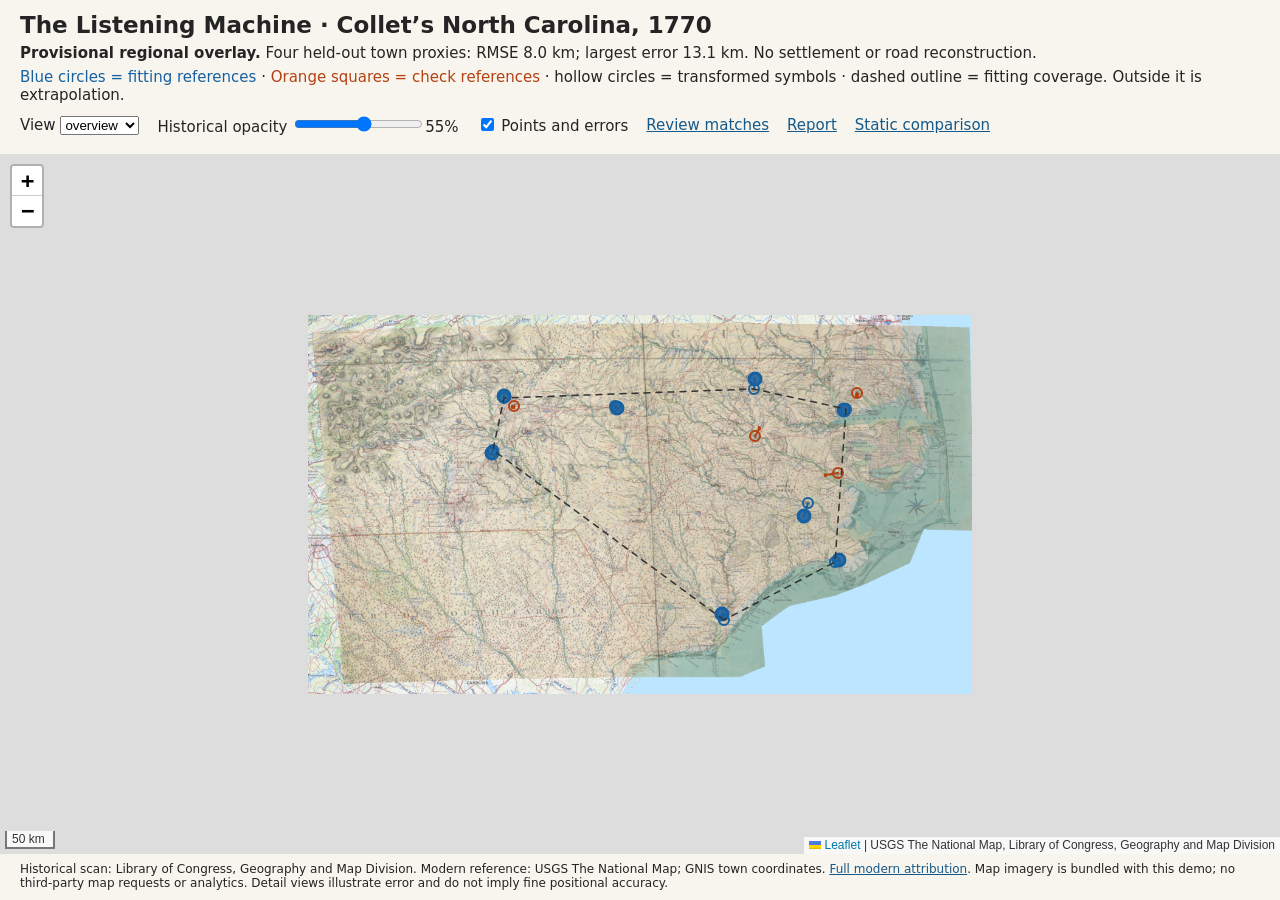
==== preview/index.html @ b402f7aa "Publish provisional Collet georeferencing demo" ====
<!doctype html>
<html lang="en"><head><meta charset="utf-8"><meta name="viewport" content="width=device-width, initial-scale=1"><title>The Listening Machine — Collet 1770</title><link rel="stylesheet" href="leaflet.css"><style>
*{box-sizing:border-box}body{margin:0;font:15px system-ui;color:#242424;background:#f8f5ee}header{padding:12px 20px}h1{font-size:23px;margin:0 0 4px}p{margin:6px 0}.controls{display:flex;flex-wrap:wrap;gap:18px;align-items:center;margin-top:10px}#map{height:calc(100vh - 200px);min-height:420px}a{color:#14598a}.fit{color:#1761a0}.check{color:#b44112}footer{padding:8px 20px;font-size:12px}.leaflet-tooltip{font-size:12px}#error{color:#a21c12}</style></head>
<body><header><h1>The Listening Machine · Collet’s North Carolina, 1770</h1><p><b>Provisional regional overlay.</b> Four held-out town proxies: RMSE 8.0 km; largest error 13.1 km. No settlement or road reconstruction.</p><p><span class="fit">Blue circles = fitting references</span> · <span class="check">Orange squares = check references</span> · hollow circles = transformed symbols · dashed outline = fitting coverage. Outside it is extrapolation.</p><div class="controls"><label>View <select id="view"></select></label><label>Historical opacity <input id="opacity" type="range" min="0" max="100" value="55"><output id="percent">55%</output></label><label><input id="points" type="checkbox" checked> Points and errors</label><a href="review.html">Review matches</a><a href="../reports/feasibility.html">Report</a><a href="../outputs/overview-comparison.png">Static comparison</a></div><p id="error" role="alert"></p></header><main id="map" aria-label="Historical and modern map comparison"></main><footer>Historical scan: Library of Congress, Geography and Map Division. Modern reference: USGS The National Map; GNIS town coordinates. <a href="../data/metadata/usgs-topo-service.json">Full modern attribution</a>. Map imagery is bundled with this demo; no third-party map requests or analytics. Detail views illustrate error and do not imply fine positional accuracy.</footer><script src="leaflet.js"></script><script src="app.js"></script></body></html>
---- preview/leaflet.css ----
/* required styles */

.leaflet-pane,
.leaflet-tile,
.leaflet-marker-icon,
.leaflet-marker-shadow,
.leaflet-tile-container,
.leaflet-pane > svg,
.leaflet-pane > canvas,
.leaflet-zoom-box,
.leaflet-image-layer,
.leaflet-layer {
	position: absolute;
	left: 0;
	top: 0;
	}
.leaflet-container {
	overflow: hidden;
	}
.leaflet-tile,
.leaflet-marker-icon,
.leaflet-marker-shadow {
	-webkit-user-select: none;
	   -moz-user-select: none;
	        user-select: none;
	  -webkit-user-drag: none;
	}
/* Prevents IE11 from highlighting tiles in blue */
.leaflet-tile::selection {
	background: transparent;
}
/* Safari renders non-retina tile on retina better with this, but Chrome is worse */
.leaflet-safari .leaflet-tile {
	image-rendering: -webkit-optimize-contrast;
	}
/* hack that prevents hw layers "stretching" when loading new tiles */
.leaflet-safari .leaflet-tile-container {
	width: 1600px;
	height: 1600px;
	-webkit-transform-origin: 0 0;
	}
.leaflet-marker-icon,
.leaflet-marker-shadow {
	display: block;
	}
/* .leaflet-container svg: reset svg max-width decleration shipped in Joomla! (joomla.org) 3.x */
/* .leaflet-container img: map is broken in FF if you have max-width: 100% on tiles */
.leaflet-container .leaflet-overlay-pane svg {
	max-width: none !important;
	max-height: none !important;
	}
.leaflet-container .leaflet-marker-pane img,
.leaflet-container .leaflet-shadow-pane img,
.leaflet-container .leaflet-tile-pane img,
.leaflet-container img.leaflet-image-layer,
.leaflet-container .leaflet-tile {
	max-width: none !important;
	max-height: none !important;
	width: auto;
	padding: 0;
	}

.leaflet-container img.leaflet-tile {
	/* See: https://bugs.chromium.org/p/chromium/issues/detail?id=600120 */
	mix-blend-mode: plus-lighter;
}

.leaflet-container.leaflet-touch-zoom {
	-ms-touch-action: pan-x pan-y;
	touch-action: pan-x pan-y;
	}
.leaflet-container.leaflet-touch-drag {
	-ms-touch-action: pinch-zoom;
	/* Fallback for FF which doesn't support pinch-zoom */
	touch-action: none;
	touch-action: pinch-zoom;
}
.leaflet-container.leaflet-touch-drag.leaflet-touch-zoom {
	-ms-touch-action: none;
	touch-action: none;
}
.leaflet-container {
	-webkit-tap-highlight-color: transparent;
}
.leaflet-container a {
	-webkit-tap-highlight-color: rgba(51, 181, 229, 0.4);
}
.leaflet-tile {
	filter: inherit;
	visibility: hidden;
	}
.leaflet-tile-loaded {
	visibility: inherit;
	}
.leaflet-zoom-box {
	width: 0;
	height: 0;
	-moz-box-sizing: border-box;
	     box-sizing: border-box;
	z-index: 800;
	}
/* workaround for https://bugzilla.mozilla.org/show_bug.cgi?id=888319 */
.leaflet-overlay-pane svg {
	-moz-user-select: none;
	}

.leaflet-pane         { z-index: 400; }

.leaflet-tile-pane    { z-index: 200; }
.leaflet-overlay-pane { z-index: 400; }
.leaflet-shadow-pane  { z-index: 500; }
.leaflet-marker-pane  { z-index: 600; }
.leaflet-tooltip-pane   { z-index: 650; }
.leaflet-popup-pane   { z-index: 700; }

.leaflet-map-pane canvas { z-index: 100; }
.leaflet-map-pane svg    { z-index: 200; }

.leaflet-vml-shape {
	width: 1px;
	height: 1px;
	}
.lvml {
	behavior: url(#default#VML);
	display: inline-block;
	position: absolute;
	}


/* control positioning */

.leaflet-control {
	position: relative;
	z-index: 800;
	pointer-events: visiblePainted; /* IE 9-10 doesn't have auto */
	pointer-events: auto;
	}
.leaflet-top,
.leaflet-bottom {
	position: absolute;
	z-index: 1000;
	pointer-events: none;
	}
.leaflet-top {
	top: 0;
	}
.leaflet-right {
	right: 0;
	}
.leaflet-bottom {
	bottom: 0;
	}
.leaflet-left {
	left: 0;
	}
.leaflet-control {
	float: left;
	clear: both;
	}
.leaflet-right .leaflet-control {
	float: right;
	}
.leaflet-top .leaflet-control {
	margin-top: 10px;
	}
.leaflet-bottom .leaflet-control {
	margin-bottom: 10px;
	}
.leaflet-left .leaflet-control {
	margin-left: 10px;
	}
.leaflet-right .leaflet-control {
	margin-right: 10px;
	}


/* zoom and fade animations */

.leaflet-fade-anim .leaflet-popup {
	opacity: 0;
	-webkit-transition: opacity 0.2s linear;
	   -moz-transition: opacity 0.2s linear;
	        transition: opacity 0.2s linear;
	}
.leaflet-fade-anim .leaflet-map-pane .leaflet-popup {
	opacity: 1;
	}
.leaflet-zoom-animated {
	-webkit-transform-origin: 0 0;
	    -ms-transform-origin: 0 0;
	        transform-origin: 0 0;
	}
svg.leaflet-zoom-animated {
	will-change: transform;
}

.leaflet-zoom-anim .leaflet-zoom-animated {
	-webkit-transition: -webkit-transform 0.25s cubic-bezier(0,0,0.25,1);
	   -moz-transition:    -moz-transform 0.25s cubic-bezier(0,0,0.25,1);
	        transition:         transform 0.25s cubic-bezier(0,0,0.25,1);
	}
.leaflet-zoom-anim .leaflet-tile,
.leaflet-pan-anim .leaflet-tile {
	-webkit-transition: none;
	   -moz-transition: none;
	        transition: none;
	}

.leaflet-zoom-anim .leaflet-zoom-hide {
	visibility: hidden;
	}


/* cursors */

.leaflet-interactive {
	cursor: pointer;
	}
.leaflet-grab {
	cursor: -webkit-grab;
	cursor:    -moz-grab;
	cursor:         grab;
	}
.leaflet-crosshair,
.leaflet-crosshair .leaflet-interactive {
	cursor: crosshair;
	}
.leaflet-popup-pane,
.leaflet-control {
	cursor: auto;
	}
.leaflet-dragging .leaflet-grab,
.leaflet-dragging .leaflet-grab .leaflet-interactive,
.leaflet-dragging .leaflet-marker-draggable {
	cursor: move;
	cursor: -webkit-grabbing;
	cursor:    -moz-grabbing;
	cursor:         grabbing;
	}

/* marker & overlays interactivity */
.leaflet-marker-icon,
.leaflet-marker-shadow,
.leaflet-image-layer,
.leaflet-pane > svg path,
.leaflet-tile-container {
	pointer-events: none;
	}

.leaflet-marker-icon.leaflet-interactive,
.leaflet-image-layer.leaflet-interactive,
.leaflet-pane > svg path.leaflet-interactive,
svg.leaflet-image-layer.leaflet-interactive path {
	pointer-events: visiblePainted; /* IE 9-10 doesn't have auto */
	pointer-events: auto;
	}

/* visual tweaks */

.leaflet-container {
	background: #ddd;
	outline-offset: 1px;
	}
.leaflet-container a {
	color: #0078A8;
	}
.leaflet-zoom-box {
	border: 2px dotted #38f;
	background: rgba(255,255,255,0.5);
	}


/* general typography */
.leaflet-container {
	font-family: "Helvetica Neue", Arial, Helvetica, sans-serif;
	font-size: 12px;
	font-size: 0.75rem;
	line-height: 1.5;
	}


/* general toolbar styles */

.leaflet-bar {
	box-shadow: 0 1px 5px rgba(0,0,0,0.65);
	border-radius: 4px;
	}
.leaflet-bar a {
	background-color: #fff;
	border-bottom: 1px solid #ccc;
	width: 26px;
	height: 26px;
	line-height: 26px;
	display: block;
	text-align: center;
	text-decoration: none;
	color: black;
	}
.leaflet-bar a,
.leaflet-control-layers-toggle {
	background-position: 50% 50%;
	background-repeat: no-repeat;
	display: block;
	}
.leaflet-bar a:hover,
.leaflet-bar a:focus {
	background-color: #f4f4f4;
	}
.leaflet-bar a:first-child {
	border-top-left-radius: 4px;
	border-top-right-radius: 4px;
	}
.leaflet-bar a:last-child {
	border-bottom-left-radius: 4px;
	border-bottom-right-radius: 4px;
	border-bottom: none;
	}
.leaflet-bar a.leaflet-disabled {
	cursor: default;
	background-color: #f4f4f4;
	color: #bbb;
	}

.leaflet-touch .leaflet-bar a {
	width: 30px;
	height: 30px;
	line-height: 30px;
	}
.leaflet-touch .leaflet-bar a:first-child {
	border-top-left-radius: 2px;
	border-top-right-radius: 2px;
	}
.leaflet-touch .leaflet-bar a:last-child {
	border-bottom-left-radius: 2px;
	border-bottom-right-radius: 2px;
	}

/* zoom control */

.leaflet-control-zoom-in,
.leaflet-control-zoom-out {
	font: bold 18px 'Lucida Console', Monaco, monospace;
	text-indent: 1px;
	}

.leaflet-touch .leaflet-control-zoom-in, .leaflet-touch .leaflet-control-zoom-out  {
	font-size: 22px;
	}


/* layers control */

.leaflet-control-layers {
	box-shadow: 0 1px 5px rgba(0,0,0,0.4);
	background: #fff;
	border-radius: 5px;
	}
.leaflet-control-layers-toggle {
	background-image: url(images/layers.png);
	width: 36px;
	height: 36px;
	}
.leaflet-retina .leaflet-control-layers-toggle {
	background-image: url(images/layers-2x.png);
	background-size: 26px 26px;
	}
.leaflet-touch .leaflet-control-layers-toggle {
	width: 44px;
	height: 44px;
	}
.leaflet-control-layers .leaflet-control-layers-list,
.leaflet-control-layers-expanded .leaflet-control-layers-toggle {
	display: none;
	}
.leaflet-control-layers-expanded .leaflet-control-layers-list {
	display: block;
	position: relative;
	}
.leaflet-control-layers-expanded {
	padding: 6px 10px 6px 6px;
	color: #333;
	background: #fff;
	}
.leaflet-control-layers-scrollbar {
	overflow-y: scroll;
	overflow-x: hidden;
	padding-right: 5px;
	}
.leaflet-control-layers-selector {
	margin-top: 2px;
	position: relative;
	top: 1px;
	}
.leaflet-control-layers label {
	display: block;
	font-size: 13px;
	font-size: 1.08333em;
	}
.leaflet-control-layers-separator {
	height: 0;
	border-top: 1px solid #ddd;
	margin: 5px -10px 5px -6px;
	}

/* Default icon URLs */
.leaflet-default-icon-path { /* used only in path-guessing heuristic, see L.Icon.Default */
	background-image: url(images/marker-icon.png);
	}


/* attribution and scale controls */

.leaflet-container .leaflet-control-attribution {
	background: #fff;
	background: rgba(255, 255, 255, 0.8);
	margin: 0;
	}
.leaflet-control-attribution,
.leaflet-control-scale-line {
	padding: 0 5px;
	color: #333;
	line-height: 1.4;
	}
.leaflet-control-attribution a {
	text-decoration: none;
	}
.leaflet-control-attribution a:hover,
.leaflet-control-attribution a:focus {
	text-decoration: underline;
	}
.leaflet-attribution-flag {
	display: inline !important;
	vertical-align: baseline !important;
	width: 1em;
	height: 0.6669em;
	}
.leaflet-left .leaflet-control-scale {
	margin-left: 5px;
	}
.leaflet-bottom .leaflet-control-scale {
	margin-bottom: 5px;
	}
.leaflet-control-scale-line {
	border: 2px solid #777;
	border-top: none;
	line-height: 1.1;
	padding: 2px 5px 1px;
	white-space: nowrap;
	-moz-box-sizing: border-box;
	     box-sizing: border-box;
	background: rgba(255, 255, 255, 0.8);
	text-shadow: 1px 1px #fff;
	}
.leaflet-control-scale-line:not(:first-child) {
	border-top: 2px solid #777;
	border-bottom: none;
	margin-top: -2px;
	}
.leaflet-control-scale-line:not(:first-child):not(:last-child) {
	border-bottom: 2px solid #777;
	}

.leaflet-touch .leaflet-control-attribution,
.leaflet-touch .leaflet-control-layers,
.leaflet-touch .leaflet-bar {
	box-shadow: none;
	}
.leaflet-touch .leaflet-control-layers,
.leaflet-touch .leaflet-bar {
	border: 2px solid rgba(0,0,0,0.2);
	background-clip: padding-box;
	}


/* popup */

.leaflet-popup {
	position: absolute;
	text-align: center;
	margin-bottom: 20px;
	}
.leaflet-popup-content-wrapper {
	padding: 1px;
	text-align: left;
	border-radius: 12px;
	}
.leaflet-popup-content {
	margin: 13px 24px 13px 20px;
	line-height: 1.3;
	font-size: 13px;
	font-size: 1.08333em;
	min-height: 1px;
	}
.leaflet-popup-content p {
	margin: 17px 0;
	margin: 1.3em 0;
	}
.leaflet-popup-tip-container {
	width: 40px;
	height: 20px;
	position: absolute;
	left: 50%;
	margin-top: -1px;
	margin-left: -20px;
	overflow: hidden;
	pointer-events: none;
	}
.leaflet-popup-tip {
	width: 17px;
	height: 17px;
	padding: 1px;

	margin: -10px auto 0;
	pointer-events: auto;

	-webkit-transform: rotate(45deg);
	   -moz-transform: rotate(45deg);
	    -ms-transform: rotate(45deg);
	        transform: rotate(45deg);
	}
.leaflet-popup-content-wrapper,
.leaflet-popup-tip {
	background: white;
	color: #333;
	box-shadow: 0 3px 14px rgba(0,0,0,0.4);
	}
.leaflet-container a.leaflet-popup-close-button {
	position: absolute;
	top: 0;
	right: 0;
	border: none;
	text-align: center;
	width: 24px;
	height: 24px;
	font: 16px/24px Tahoma, Verdana, sans-serif;
	color: #757575;
	text-decoration: none;
	background: transparent;
	}
.leaflet-container a.leaflet-popup-close-button:hover,
.leaflet-container a.leaflet-popup-close-button:focus {
	color: #585858;
	}
.leaflet-popup-scrolled {
	overflow: auto;
	}

.leaflet-oldie .leaflet-popup-content-wrapper {
	-ms-zoom: 1;
	}
.leaflet-oldie .leaflet-popup-tip {
	width: 24px;
	margin: 0 auto;

	-ms-filter: "progid:DXImageTransform.Microsoft.Matrix(M11=0.70710678, M12=0.70710678, M21=-0.70710678, M22=0.70710678)";
	filter: progid:DXImageTransform.Microsoft.Matrix(M11=0.70710678, M12=0.70710678, M21=-0.70710678, M22=0.70710678);
	}

.leaflet-oldie .leaflet-control-zoom,
.leaflet-oldie .leaflet-control-layers,
.leaflet-oldie .leaflet-popup-content-wrapper,
.leaflet-oldie .leaflet-popup-tip {
	border: 1px solid #999;
	}


/* div icon */

.leaflet-div-icon {
	background: #fff;
	border: 1px solid #666;
	}


/* Tooltip */
/* Base styles for the element that has a tooltip */
.leaflet-tooltip {
	position: absolute;
	padding: 6px;
	background-color: #fff;
	border: 1px solid #fff;
	border-radius: 3px;
	color: #222;
	white-space: nowrap;
	-webkit-user-select: none;
	-moz-user-select: none;
	-ms-user-select: none;
	user-select: none;
	pointer-events: none;
	box-shadow: 0 1px 3px rgba(0,0,0,0.4);
	}
.leaflet-tooltip.leaflet-interactive {
	cursor: pointer;
	pointer-events: auto;
	}
.leaflet-tooltip-top:before,
.leaflet-tooltip-bottom:before,
.leaflet-tooltip-left:before,
.leaflet-tooltip-right:before {
	position: absolute;
	pointer-events: none;
	border: 6px solid transparent;
	background: transparent;
	content: "";
	}

/* Directions */

.leaflet-tooltip-bottom {
	margin-top: 6px;
}
.leaflet-tooltip-top {
	margin-top: -6px;
}
.leaflet-tooltip-bottom:before,
.leaflet-tooltip-top:before {
	left: 50%;
	margin-left: -6px;
	}
.leaflet-tooltip-top:before {
	bottom: 0;
	margin-bottom: -12px;
	border-top-color: #fff;
	}
.leaflet-tooltip-bottom:before {
	top: 0;
	margin-top: -12px;
	margin-left: -6px;
	border-bottom-color: #fff;
	}
.leaflet-tooltip-left {
	margin-left: -6px;
}
.leaflet-tooltip-right {
	margin-left: 6px;
}
.leaflet-tooltip-left:before,
.leaflet-tooltip-right:before {
	top: 50%;
	margin-top: -6px;
	}
.leaflet-tooltip-left:before {
	right: 0;
	margin-right: -12px;
	border-left-color: #fff;
	}
.leaflet-tooltip-right:before {
	left: 0;
	margin-left: -12px;
	border-right-color: #fff;
	}

/* Printing */

@media print {
	/* Prevent printers from removing background-images of controls. */
	.leaflet-control {
		-webkit-print-color-adjust: exact;
		print-color-adjust: exact;
		}
	}
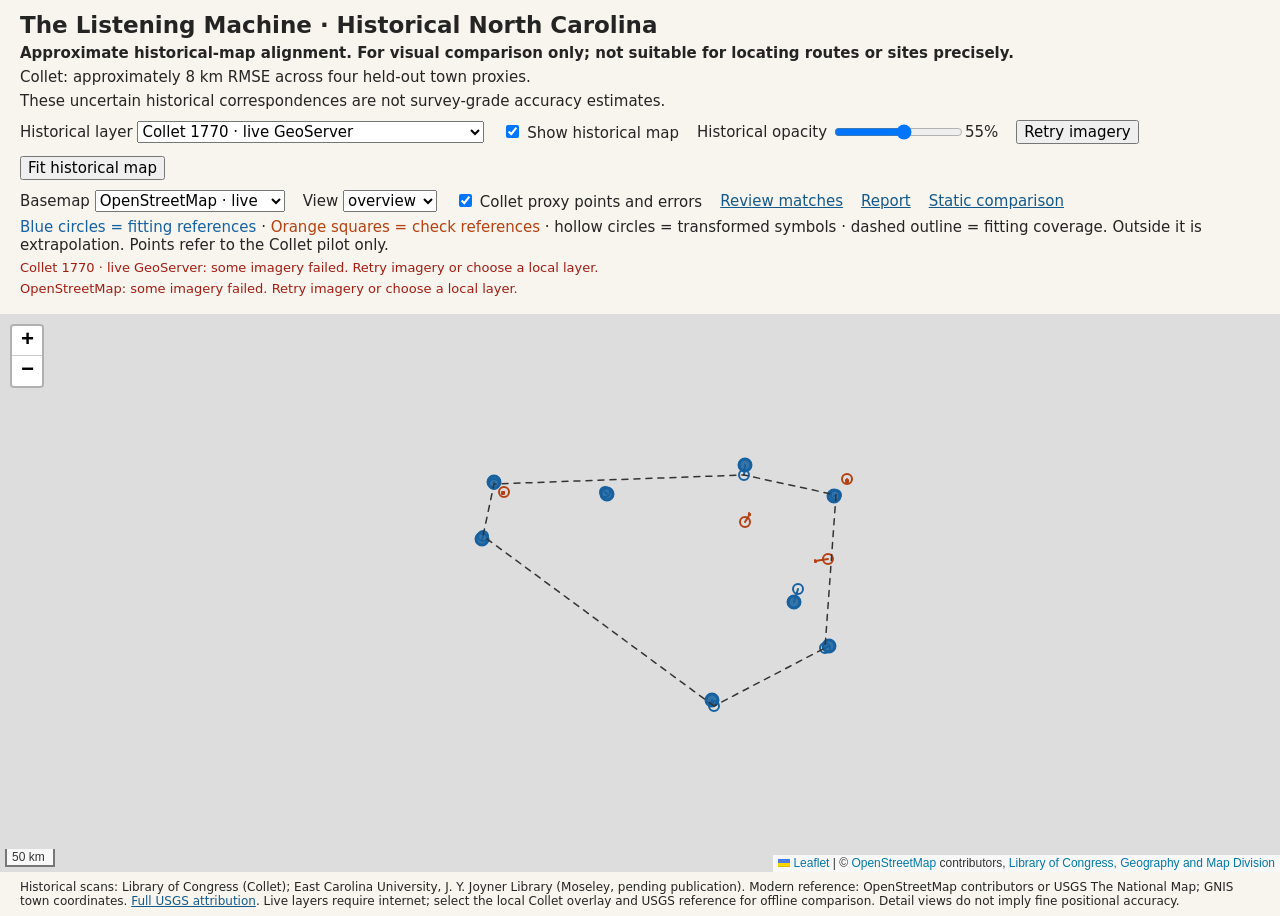
==== commit 46f04ac6: "Integrate live GeoServer historical layers with preserved local comparisons" ====
--- a/preview/index.html
+++ b/preview/index.html
@@ -1,4 +1,23 @@
 <!doctype html>
-<html lang="en"><head><meta charset="utf-8"><meta name="viewport" content="width=device-width, initial-scale=1"><title>The Listening Machine — Collet 1770</title><link rel="stylesheet" href="leaflet.css"><style>
-*{box-sizing:border-box}body{margin:0;font:15px system-ui;color:#242424;background:#f8f5ee}header{padding:12px 20px}h1{font-size:23px;margin:0 0 4px}p{margin:6px 0}.controls{display:flex;flex-wrap:wrap;gap:18px;align-items:center;margin-top:10px}#map{height:calc(100vh - 200px);min-height:420px}a{color:#14598a}.fit{color:#1761a0}.check{color:#b44112}footer{padding:8px 20px;font-size:12px}.leaflet-tooltip{font-size:12px}#error{color:#a21c12}</style></head>
-<body><header><h1>The Listening Machine · Collet’s North Carolina, 1770</h1><p><b>Provisional regional overlay.</b> Four held-out town proxies: RMSE 8.0 km; largest error 13.1 km. No settlement or road reconstruction.</p><p><span class="fit">Blue circles = fitting references</span> · <span class="check">Orange squares = check references</span> · hollow circles = transformed symbols · dashed outline = fitting coverage. Outside it is extrapolation.</p><div class="controls"><label>View <select id="view"></select></label><label>Historical opacity <input id="opacity" type="range" min="0" max="100" value="55"><output id="percent">55%</output></label><label><input id="points" type="checkbox" checked> Points and errors</label><a href="review.html">Review matches</a><a href="../reports/feasibility.html">Report</a><a href="../outputs/overview-comparison.png">Static comparison</a></div><p id="error" role="alert"></p></header><main id="map" aria-label="Historical and modern map comparison"></main><footer>Historical scan: Library of Congress, Geography and Map Division. Modern reference: USGS The National Map; GNIS town coordinates. <a href="../data/metadata/usgs-topo-service.json">Full modern attribution</a>. Map imagery is bundled with this demo; no third-party map requests or analytics. Detail views illustrate error and do not imply fine positional accuracy.</footer><script src="leaflet.js"></script><script src="app.js"></script></body></html>
+<html lang="en"><head><meta charset="utf-8"><meta name="viewport" content="width=device-width, initial-scale=1"><title>The Listening Machine — historical maps</title><link rel="stylesheet" href="leaflet.css"><style>
+*{box-sizing:border-box}body{margin:0;font:15px system-ui;color:#242424;background:#f8f5ee}header{padding:12px 20px}h1{font-size:23px;margin:0 0 4px}p{margin:6px 0}.controls{display:flex;flex-wrap:wrap;gap:12px 18px;align-items:center;margin-top:10px}#map{height:62vh;min-height:420px}a{color:#14598a}.fit{color:#1761a0}.check{color:#b44112}footer{padding:8px 20px;font-size:12px}.leaflet-tooltip{font-size:12px}#error{color:#a21c12}button,select{font:inherit;max-width:100%}button{cursor:pointer}#opacity{vertical-align:middle}#layer-status,#base-status{font-size:13px}
+</style></head>
+<body><header><h1>The Listening Machine · Historical North Carolina</h1>
+<p><b>Approximate historical-map alignment. For visual comparison only; not suitable for locating routes or sites precisely.</b></p>
+<p id="diagnostic"></p><p>These uncertain historical correspondences are not survey-grade accuracy estimates.</p>
+<div class="controls">
+<label>Historical layer <select id="historical-layer"></select></label>
+<label><input id="visible" type="checkbox" checked> Show historical map</label>
+<label>Historical opacity <input id="opacity" type="range" min="0" max="100" value="55"><output id="percent">55%</output></label>
+<button id="retry" type="button">Retry imagery</button><button id="fit" type="button">Fit historical map</button>
+</div><div class="controls">
+<label>Basemap <select id="basemap"><option value="osm">OpenStreetMap · live</option><option value="local" disabled>USGS · local reference</option></select></label>
+<label>View <select id="view" disabled></select></label>
+<label><input id="points" type="checkbox" checked disabled> Collet proxy points and errors</label>
+<a href="review.html">Review matches</a><a href="../reports/feasibility.md">Report</a><a href="../outputs/overview-comparison.png">Static comparison</a>
+</div>
+<p><span class="fit">Blue circles = fitting references</span> · <span class="check">Orange squares = check references</span> · hollow circles = transformed symbols · dashed outline = fitting coverage. Outside it is extrapolation. Points refer to the Collet pilot only.</p>
+<p id="layer-status" role="status" aria-live="polite"></p><p id="base-status" role="status" aria-live="polite"></p><p id="error" role="alert"></p>
+</header><main id="map" aria-label="Historical and modern map comparison"></main>
+<footer>Historical scans: Library of Congress (Collet); East Carolina University, J. Y. Joyner Library (Moseley, pending publication). Modern reference: OpenStreetMap contributors or USGS The National Map; GNIS town coordinates. <a href="../data/metadata/usgs-topo-service.json">Full USGS attribution</a>. Live layers require internet; select the local Collet overlay and USGS reference for offline comparison. Detail views do not imply fine positional accuracy.</footer>
+<script src="leaflet.js"></script><script src="map-config.js"></script><script src="app.js"></script></body></html>
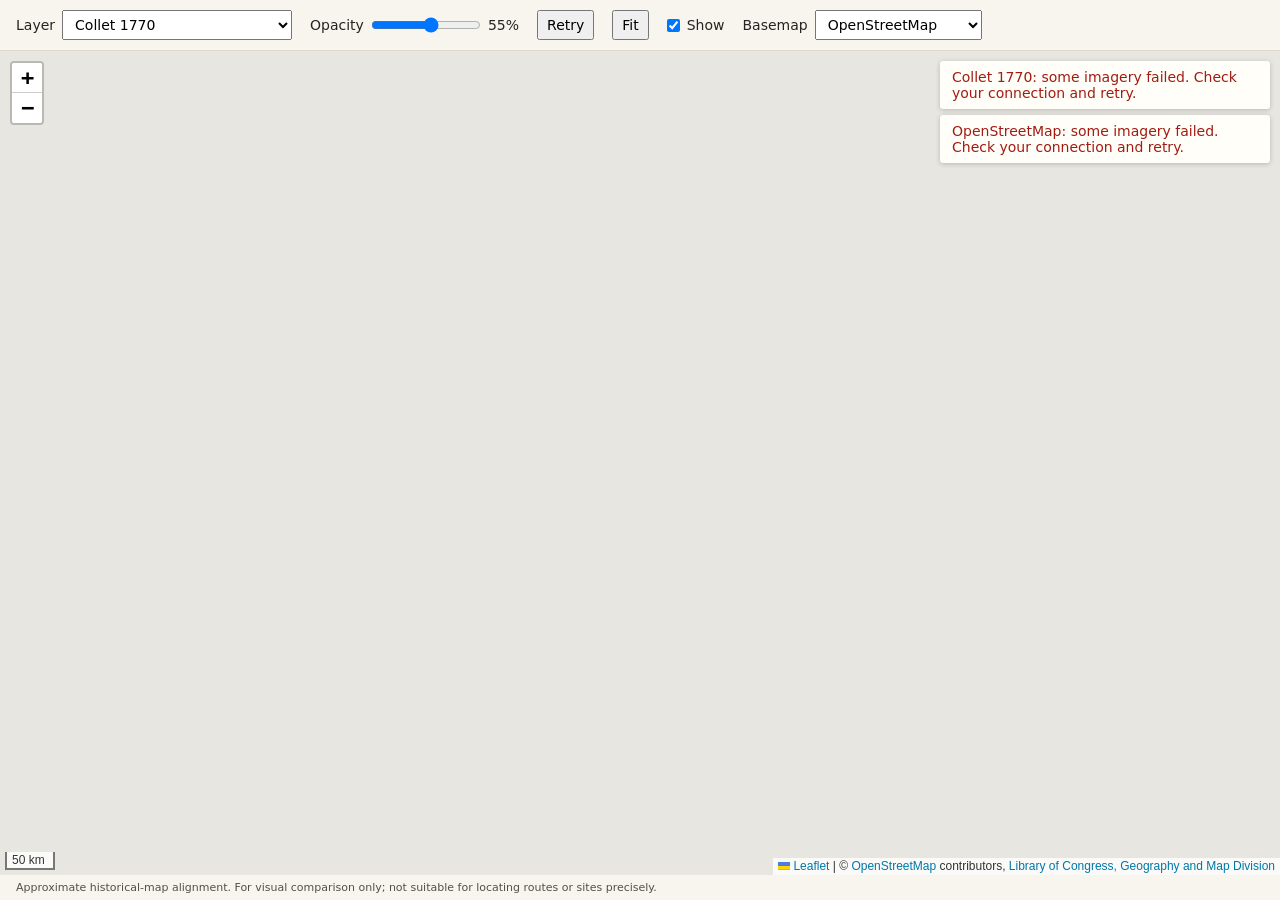
==== commit 5c541dac: "Simplify app to live map toolbar and basemap selection" ====
--- a/preview/index.html
+++ b/preview/index.html
@@ -1,23 +1,32 @@
 <!doctype html>
-<html lang="en"><head><meta charset="utf-8"><meta name="viewport" content="width=device-width, initial-scale=1"><title>The Listening Machine — historical maps</title><link rel="stylesheet" href="leaflet.css"><style>
-*{box-sizing:border-box}body{margin:0;font:15px system-ui;color:#242424;background:#f8f5ee}header{padding:12px 20px}h1{font-size:23px;margin:0 0 4px}p{margin:6px 0}.controls{display:flex;flex-wrap:wrap;gap:12px 18px;align-items:center;margin-top:10px}#map{height:62vh;min-height:420px}a{color:#14598a}.fit{color:#1761a0}.check{color:#b44112}footer{padding:8px 20px;font-size:12px}.leaflet-tooltip{font-size:12px}#error{color:#a21c12}button,select{font:inherit;max-width:100%}button{cursor:pointer}#opacity{vertical-align:middle}#layer-status,#base-status{font-size:13px}
-</style></head>
-<body><header><h1>The Listening Machine · Historical North Carolina</h1>
-<p><b>Approximate historical-map alignment. For visual comparison only; not suitable for locating routes or sites precisely.</b></p>
-<p id="diagnostic"></p><p>These uncertain historical correspondences are not survey-grade accuracy estimates.</p>
-<div class="controls">
-<label>Historical layer <select id="historical-layer"></select></label>
-<label><input id="visible" type="checkbox" checked> Show historical map</label>
-<label>Historical opacity <input id="opacity" type="range" min="0" max="100" value="55"><output id="percent">55%</output></label>
-<button id="retry" type="button">Retry imagery</button><button id="fit" type="button">Fit historical map</button>
-</div><div class="controls">
-<label>Basemap <select id="basemap"><option value="osm">OpenStreetMap · live</option><option value="local" disabled>USGS · local reference</option></select></label>
-<label>View <select id="view" disabled></select></label>
-<label><input id="points" type="checkbox" checked disabled> Collet proxy points and errors</label>
-<a href="review.html">Review matches</a><a href="../reports/feasibility.md">Report</a><a href="../outputs/overview-comparison.png">Static comparison</a>
-</div>
-<p><span class="fit">Blue circles = fitting references</span> · <span class="check">Orange squares = check references</span> · hollow circles = transformed symbols · dashed outline = fitting coverage. Outside it is extrapolation. Points refer to the Collet pilot only.</p>
-<p id="layer-status" role="status" aria-live="polite"></p><p id="base-status" role="status" aria-live="polite"></p><p id="error" role="alert"></p>
-</header><main id="map" aria-label="Historical and modern map comparison"></main>
-<footer>Historical scans: Library of Congress (Collet); East Carolina University, J. Y. Joyner Library (Moseley, pending publication). Modern reference: OpenStreetMap contributors or USGS The National Map; GNIS town coordinates. <a href="../data/metadata/usgs-topo-service.json">Full USGS attribution</a>. Live layers require internet; select the local Collet overlay and USGS reference for offline comparison. Detail views do not imply fine positional accuracy.</footer>
-<script src="leaflet.js"></script><script src="map-config.js"></script><script src="app.js"></script></body></html>
+<html lang="en">
+<head>
+<meta charset="utf-8"><meta name="viewport" content="width=device-width, initial-scale=1">
+<title>The Listening Machine — historical maps</title>
+<link rel="stylesheet" href="leaflet.css">
+<style>
+*{box-sizing:border-box}body{margin:0;height:100vh;height:100dvh;display:flex;flex-direction:column;font:14px system-ui;color:#242424;background:#f8f5ee}
+header{padding:10px 16px;display:flex;flex-wrap:wrap;gap:10px 18px;align-items:center;border-bottom:1px solid #ddd8cd;z-index:1000}
+label{display:flex;align-items:center;gap:7px}button,select{font:inherit;max-width:100%;padding:5px 8px}button{cursor:pointer}input{margin:0}#opacity{width:110px}output{min-width:3ch;font-variant-numeric:tabular-nums}
+main{position:relative;flex:1;min-height:240px}#map{height:100%;background:#e8e6e0}.status{position:absolute;top:10px;right:10px;z-index:1000;max-width:min(330px,75%);pointer-events:none}.status p{margin:0 0 6px;padding:8px 12px;background:#fffef9;box-shadow:0 1px 5px #0003;border-radius:3px}
+footer{padding:6px 16px;font-size:11px;color:#554f43}a{color:#14598a}button:focus-visible,select:focus-visible,input:focus-visible{outline:2px solid #14598a;outline-offset:2px}
+@media(max-width:520px){header{padding:8px 10px;gap:8px 12px}label:first-child{width:100%}#historical-layer{flex:1}footer{padding:6px 10px}}
+</style>
+</head>
+<body>
+<header aria-label="Map controls">
+<label>Layer <select id="historical-layer"></select></label>
+<label>Opacity <input id="opacity" type="range" min="0" max="100" value="55"><output id="percent" for="opacity">55%</output></label>
+<button id="retry" type="button">Retry</button>
+<button id="fit" type="button">Fit</button>
+<label><input id="visible" type="checkbox" checked> Show</label>
+<label>Basemap <select id="basemap"></select></label>
+</header>
+<main aria-label="Historical and modern map comparison">
+<div id="map"></div>
+<div class="status"><p id="layer-status" role="status" aria-live="polite" hidden></p><p id="base-status" role="status" aria-live="polite" hidden></p></div>
+</main>
+<footer>Approximate historical-map alignment. For visual comparison only; not suitable for locating routes or sites precisely.</footer>
+<script src="leaflet.js"></script><script src="map-config.js"></script><script src="app.js"></script>
+</body>
+</html>
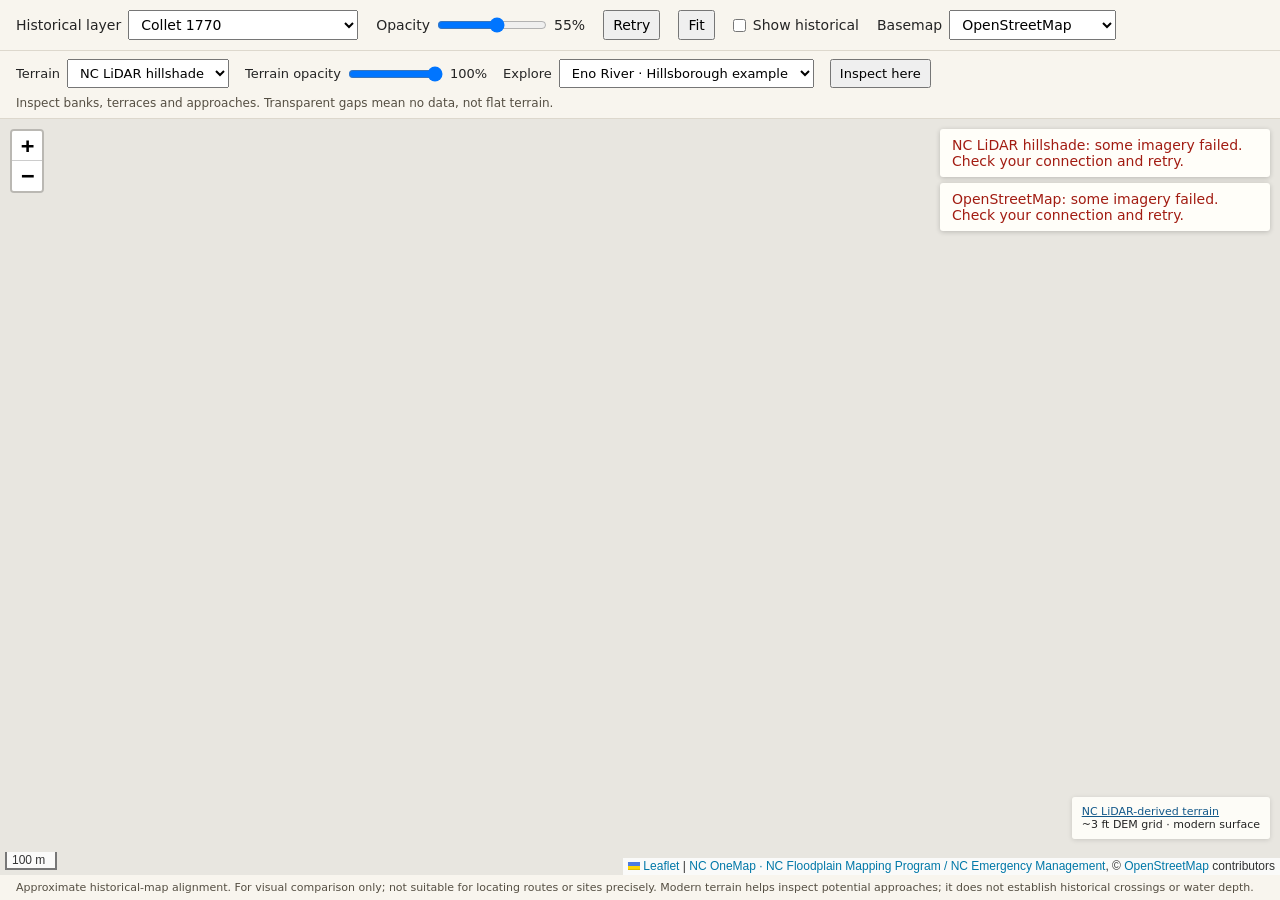
==== commit e8523da4: "Add NC LiDAR hillshade and slope terrain views" ====
--- a/preview/index.html
+++ b/preview/index.html
@@ -2,31 +2,45 @@
 <html lang="en">
 <head>
 <meta charset="utf-8"><meta name="viewport" content="width=device-width, initial-scale=1">
-<title>The Listening Machine — historical maps</title>
+<title>The Listening Machine — LiDAR terrain</title>
 <link rel="stylesheet" href="leaflet.css">
 <style>
 *{box-sizing:border-box}body{margin:0;height:100vh;height:100dvh;display:flex;flex-direction:column;font:14px system-ui;color:#242424;background:#f8f5ee}
 header{padding:10px 16px;display:flex;flex-wrap:wrap;gap:10px 18px;align-items:center;border-bottom:1px solid #ddd8cd;z-index:1000}
 label{display:flex;align-items:center;gap:7px}button,select{font:inherit;max-width:100%;padding:5px 8px}button{cursor:pointer}input{margin:0}#opacity{width:110px}output{min-width:3ch;font-variant-numeric:tabular-nums}
 main{position:relative;flex:1;min-height:240px}#map{height:100%;background:#e8e6e0}.status{position:absolute;top:10px;right:10px;z-index:1000;max-width:min(330px,75%);pointer-events:none}.status p{margin:0 0 6px;padding:8px 12px;background:#fffef9;box-shadow:0 1px 5px #0003;border-radius:3px}
+.terrain-toolbar{display:flex;flex-wrap:wrap;align-items:center;gap:8px 16px;padding:8px 16px;border-bottom:1px solid #ddd8cd;font-size:13px}.terrain-toolbar p{flex-basis:100%;margin:0;color:#554f43;font-size:12px}.terrain-toolbar input{width:95px}#terrain-key{position:absolute;bottom:36px;right:10px;z-index:800;background:#fffef9ed;padding:8px 10px;border-radius:3px;font-size:11px;box-shadow:0 1px 5px #0002}#slope-legend{margin-top:6px}#slope-legend div{display:flex;align-items:center;gap:6px;height:20px}#slope-legend img{width:20px;height:20px}
 footer{padding:6px 16px;font-size:11px;color:#554f43}a{color:#14598a}button:focus-visible,select:focus-visible,input:focus-visible{outline:2px solid #14598a;outline-offset:2px}
-@media(max-width:520px){header{padding:8px 10px;gap:8px 12px}label:first-child{width:100%}#historical-layer{flex:1}footer{padding:6px 10px}}
+@media(max-width:520px){header{padding:8px 10px;gap:8px 12px}label:first-child{width:100%}#historical-layer{flex:1}.terrain-toolbar{display:flex;flex-wrap:wrap;align-items:center;gap:8px 16px;padding:8px 16px;border-bottom:1px solid #ddd8cd;font-size:13px}.terrain-toolbar p{flex-basis:100%;margin:0;color:#554f43;font-size:12px}.terrain-toolbar input{width:95px}#terrain-key{position:absolute;bottom:36px;right:10px;z-index:800;background:#fffef9ed;padding:8px 10px;border-radius:3px;font-size:11px;box-shadow:0 1px 5px #0002}#slope-legend{margin-top:6px}#slope-legend div{display:flex;align-items:center;gap:6px;height:20px}#slope-legend img{width:20px;height:20px}
+footer{padding:6px 10px}}
 </style>
 </head>
 <body>
 <header aria-label="Map controls">
-<label>Layer <select id="historical-layer"></select></label>
+<label>Historical layer <select id="historical-layer"></select></label>
 <label>Opacity <input id="opacity" type="range" min="0" max="100" value="55"><output id="percent" for="opacity">55%</output></label>
 <button id="retry" type="button">Retry</button>
 <button id="fit" type="button">Fit</button>
-<label><input id="visible" type="checkbox" checked> Show</label>
+<label><input id="visible" type="checkbox"> Show historical</label>
 <label>Basemap <select id="basemap"></select></label>
 </header>
+<section class="terrain-toolbar" aria-label="Terrain controls">
+<label>Terrain <select id="terrain"></select></label>
+<label>Terrain opacity <input id="terrain-opacity" type="range" min="0" max="100" value="100"><output id="terrain-percent" for="terrain-opacity">100%</output></label>
+<label>Explore <select id="terrain-location"></select></label>
+<button id="inspect" type="button">Inspect here</button>
+<p id="terrain-hint" role="status"></p>
+</section>
 <main aria-label="Historical and modern map comparison">
 <div id="map"></div>
-<div class="status"><p id="layer-status" role="status" aria-live="polite" hidden></p><p id="base-status" role="status" aria-live="polite" hidden></p></div>
+<div class="status"><p id="layer-status" role="status" aria-live="polite" hidden></p><p id="terrain-status" role="status" aria-live="polite" hidden></p><p id="base-status" role="status" aria-live="polite" hidden></p></div>
+<aside id="terrain-key" aria-label="Terrain source and legend">
+<a href="https://services.nconemap.gov/secure/rest/services/Elevation" target="_blank" rel="noopener">NC LiDAR-derived terrain</a><br>
+<span>~3 ft DEM grid · modern surface</span>
+<div id="slope-legend" aria-label="Slope in degrees" hidden><b>Slope (degrees)</b></div>
+</aside>
 </main>
-<footer>Approximate historical-map alignment. For visual comparison only; not suitable for locating routes or sites precisely.</footer>
-<script src="leaflet.js"></script><script src="map-config.js"></script><script src="app.js"></script>
+<footer>Approximate historical-map alignment. For visual comparison only; not suitable for locating routes or sites precisely. Modern terrain helps inspect potential approaches; it does not establish historical crossings or water depth.</footer>
+<script src="leaflet.js"></script><script src="map-config.js"></script><script src="terrain-layer.js"></script><script src="app.js"></script>
 </body>
 </html>
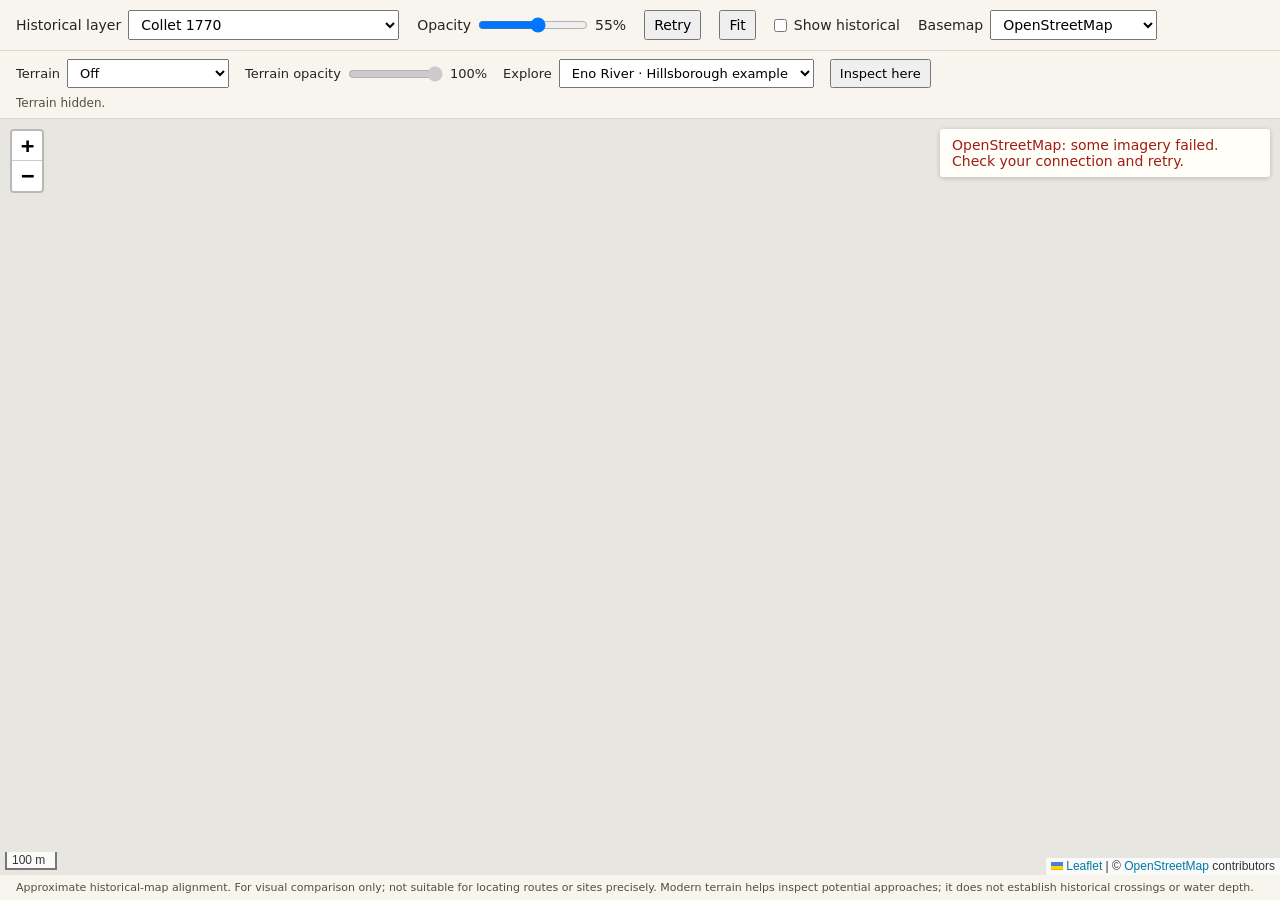
==== commit 48aba787: "Add colonial map layers and default LiDAR to off" ====
--- a/preview/index.html
+++ b/preview/index.html
@@ -40,7 +40,7 @@
 <div id="slope-legend" aria-label="Slope in degrees" hidden><b>Slope (degrees)</b></div>
 </aside>
 </main>
-<footer>Approximate historical-map alignment. For visual comparison only; not suitable for locating routes or sites precisely. Modern terrain helps inspect potential approaches; it does not establish historical crossings or water depth.</footer>
+<footer>Approximate historical-map alignment. For visual comparison only; not suitable for locating routes or sites precisely. Modern terrain helps inspect potential approaches; it does not establish historical crossings or water depth.<span id="layer-diagnostic" hidden></span></footer>
 <script src="leaflet.js"></script><script src="map-config.js"></script><script src="terrain-layer.js"></script><script src="app.js"></script>
 </body>
 </html>
